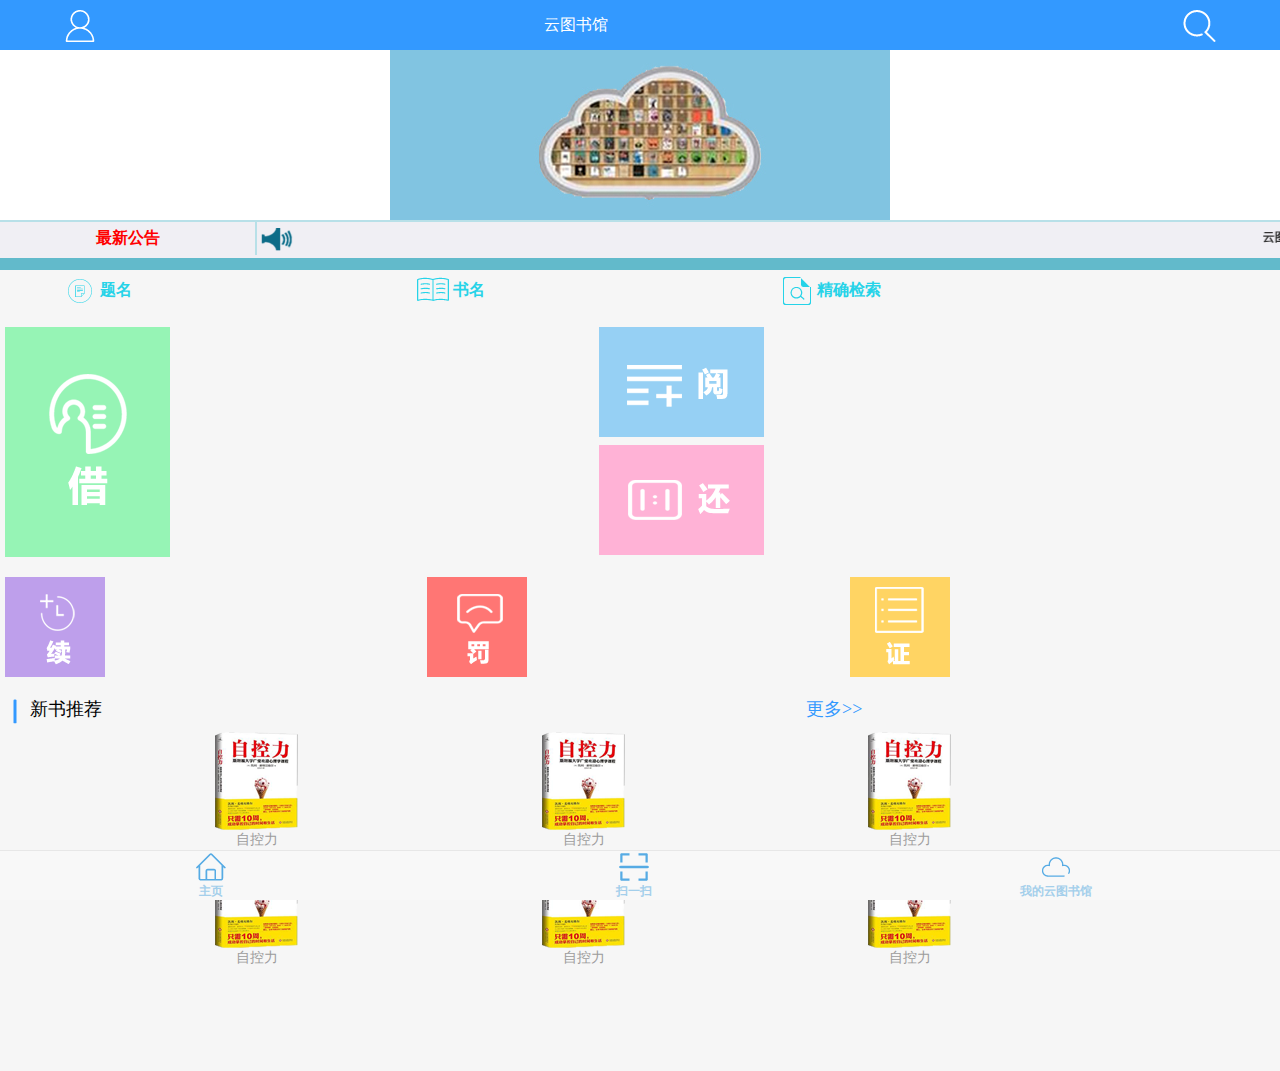
==== cloudlib_ios/html/index.html @ e253b2b5 "速度发生的" ====
<!DOCTYPE html PUBLIC "-//W3C//DTD XHTML 1.0 Transitional//EN" "http://www.w3.org/TR/xhtml1/DTD/xhtml1-transitional.dtd">
<html xmlns="http://www.w3.org/1999/xhtml">
<head>
<meta http-equiv="Content-Type" content="text/html; charset=utf-8" />
<meta http-equiv="X-UA-Compatible" content="IE=edge" />
<meta
			name="viewport"
			content="width=device-width,initial-scale=1" />
<title>index</title>
<meta name="description" content="jQuery切换图片">
<link  rel="stylesheet" href="bootstrap/css/bootstrap.min.css"/>
<link  rel="stylesheet" href="css/css.css"/>
<link rel="stylesheet" href="css/public.css" />
<link type="text/css" href="css/style.css" rel="stylesheet"/>
<script type="text/javascript" src="js/jquery-1.7.1.min.js"></script>
<script type="text/javascript" src="js/jquery.event.drag-1.5.min.js"></script>
<script type="text/javascript" src="js/jquery.touchSlider.js"></script>
<script type="text/javascript">
$(document).ready(function(){

	$(".main_visual").hover(function(){
		$("#btn_prev,#btn_next").fadeIn()
	},function(){
		$("#btn_prev,#btn_next").fadeOut()
	});
	
	$dragBln = false;
	
	$(".main_image").touchSlider({
		flexible : true,
		speed : 200,
		btn_prev : $("#btn_prev"),
		btn_next : $("#btn_next"),
		paging : $(".flicking_con a"),
		counter : function (e){
			$(".flicking_con a").removeClass("on").eq(e.current-1).addClass("on");
		}
	});
	
	$(".main_image").bind("mousedown", function() {
		$dragBln = false;
	});
	
	$(".main_image").bind("dragstart", function() {
		$dragBln = true;
	});
	
	$(".main_image a").click(function(){
		if($dragBln) {
			return false;
		}
	});
	
	timer = setInterval(function(){
		$("#btn_next").click();
	}, 5000);
	
	$(".main_visual").hover(function(){
		clearInterval(timer);
	},function(){
		timer = setInterval(function(){
			$("#btn_next").click();
		},5000);
	});
	
	$(".main_image").bind("touchstart",function(){
		clearInterval(timer);
	}).bind("touchend", function(){
		timer = setInterval(function(){
			$("#btn_next").click();
		}, 5000);
	});
	
});
</script>
</head>
<body class="keBody">
<header>
	
			<div class="set" ><img src="images/index/people.png" /></div>	
			<div class="serach">云图书馆
			</div>
			<div class="tubiao"><img src="images/index/search.png" /></div>			
</header>
<div class="kePublic">
<!--效果html开始-->
<div class="main_visual">
	<div class="flicking_con">
		<a href="#">1</a>
		<a href="#">2</a>
		<a href="#">3</a>			
	</div>
	<div class="main_image">
		<ul>
			<li><span class="img_1"></span></li>
			<li><span class="img_2"></span></li>
			<li><span class="img_3"></span></li>			
		</ul>
		<a href="javascript:;" id="btn_prev"></a>
		<a href="javascript:;" id="btn_next"></a>	
	</div>
</div>
<!--效果html结束-->
</div>
<div class="tab">
			<table
				width="100%"
				border="0">
				<tr>
					<td
						width="20%"
						class="gongga">
						<strong>最新公告</strong>
					</td>
					<td
						width="15%"
						class="gonggao">
						<img
							src="images/gonggao.png"
							width="40px;" />
					</td>
					<td
						width="65%"
						style="padding-top: 5px">
						<marquee
							direction="left"
							align="bottom"
							height="25"
							width="100%"
							onMouseOut="this.start()"
							onMouseOver="this.stop()"
							scrollamount="2"
							scrolldelay="1">
							<strong>云图书馆2.0正式上线啦</strong>
						</marquee>
					</td>
				</tr>
			</table>
</div>		
		<div class="sech"> 			
				 <ul  class="list_2">
					<li class="li2_1"><img src="images/index/title.png" />&nbsp;<strong>题名</strong></li>
					<li class="li2_2"><img src="images/index/bookname.png" />&nbsp;<strong>书名</strong></li>	
					<li class="li2_3"><img src="images/index/serach.png" />&nbsp;<strong>精确检索</strong></li>	
				</ul>
</div>	
			
		<div class="img_list"> 
			<div class="img_list_1">	
				  <div class="img_list_1_1">
					<div><img src="images/index/borrow.png" /></div>		
				  </div>
				  <div class="img_list_1_2">
				   	      <div class="img_list_1_2_1"><img src="images/index/read.png" /></div>
						  <div class="img_list_1_2_2"><img src="images/index/back.png" /></div>
				  </div>
		   </div>
		   <div class="img_list_2">
					<div class="image_1"><img src="images/index/xu.png" /></div>
					<div class="image_1"><img src="images/index/fa.png" /></div>
					<div class="image_1"><img src="images/index/zheng.png" /></div>
		   </div>
			  
		</div>

			
				
		<div class="newbook">
		   <div class="new_1"><img src="images/index/neew_1.png" /></div>
		    <div class="new_2">新书推荐</div>
			 <div class="new_3">更多>></div>
		</div>
		
		<div class="book_list">			
			  <div>
				<div class="td"><img src="images/index/book.png" /></div>
				<div class="td"><img src="images/index/book.png" /></div>
				<div class="td"> <img src="images/index/book.png" /></div>
			  </div>
			  <div>
				<div class="td">自控力</div>
				<div class="td">自控力</div>
				<div class="td">自控力</div>
			  </div>
			  <div>
				<div class="td"><img src="images/index/book.png" /></div>
				<div class="td"><img src="images/index/book.png" /></div>
				<div class="td"> <img src="images/index/book.png" /></div>
			  </div>
			  <div>
				<div class="td">自控力</div>
				<div class="td">自控力</div>
				<div class="td">自控力</div>
			  </div>
		</div>
<div class="navbar navbar-default navbar-fixed-bottom" role="navigation">         
			<div class="serach_2"> 			
				 <ul  class="list">
					<li class="li_1"><img src="images/index/index.png"/><br/><strong>主页</strong></li>
					<li class="li_2"><img src="images/index/scan.png" /><br/><strong>扫一扫</strong></li>	
					<li class="li_3"><img src="images/index/cloud.png" /><br/><strong>我的云图书馆</strong></li>	
				</ul>
			</div>			
</div>
</body>
</html>
---- cloudlib_ios/html/css/css.css ----
body{
	background:#f6f6f6;
	padding-bottom:65px;
}
/*header*/
header{
	position:fixed;
	background:#3399ff;	
	color:#FFF;
	height:50px;
	line-height:50px;
	text-align:center;
	width:100%;
	font-size:16px;
	z-index:100;
}
header a:link{
	display:block;
	width:50px;
	height:50px;
	line-height:50px;
	text-align:center;
	color:#FFF;
	font-size:14px;
	position:absolute;
	top:0px;
	left:0px;
	text-decoration:none;
}
header a:hover,header a:visited{
	color:#FFF;
}
header a:active{
	opacity:0.5;
}

header a.oth:link{
	display:block;
	width:80px;
	height:30px;
	line-height:30px;
	text-align:center;
	background:#006091;
	border-radius:3px;
	color:#6bc0ea;
	font-size:12px;
	position:absolute;
	top:10px;
	left:10px;
	text-decoration:none;
}

/*navbar*/
.navbar ul{
	width:100%;
	margin:0px;
}
.navbar li{
	width:33%;
	text-align:center;
	float:left;
	color:#a4cfeb;
}
.navbar li a{
	padding-left:0px;
	padding-right:0px;
}
.navbar-default .navbar-nav li a{
	color:#000;
}
.navbar-default .navbar-nav li a:hover,
.navbar-default .navbar-nav li.active a,
.navbar-default .navbar-nav li.active a:hover{
	background:none;
	color:#0090ff;
}


/*class img list*/
.class-img-list{
	padding-top:30px;
}

.class-img-list_2{
	padding-top:20px;
}
.class-img-list_4{
padding-top:50px;
}
.class-img-list img{
	width:100%;
	margin-top:20px;
}

/*class list*/
.class-list{
	padding:0px 5px;
	padding-top:50px;
}
.class-list dt{
	line-height:40px;
	clear:both;
}
.class-list dt span{
	float:left;
	display:block;
	width:6px;
	height:6px;
	border-radius:3px;
	background:#000;
	margin:16px 5px 0px 5px;
}
.class-list dd{
	text-align:center;
	line-height:30px;
	margin-bottom:10px;
	padding:0px 5px
}
.class-list dd a{
	display:block;
	background:#FFF;
	color:#000;
}
.class-list dd a:hover{
	text-decoration:none;
}
.class-list img{
	width:90%;
	margin:0px auto;
}
.set{
float:left;
width:15%;
padding-left:5%;
margin-top:10px;
}
.serach{
float:left;
width:60%;
text-align:center;
}
.serach_2{
float:left;
width:100%;
text-align:center;
}
.tubiao{
float:left;
width:20%;
text-align:right;
margin-top:10px;
}
.bottom{
height:50px;
width:100%;
margin:0 auto;
}
.rowe{
width:100%;
height:200px;
margin:0 auto;

}
.col{
float:left;
width:33%;
padding-left:1%;
}
.tab{
width:100%;
height:50px;
border-top:2px solid #b8e0e8;
background-color:#f0eff4;
border-bottom: 12px solid #62bacb;
margin:0px;
padding:0px;
float:left;

}
.gongga{
 color:#FF0000;
 font-size:16px;
 text-align:center;
 vertical-align:middle;
}
.gonggao{
 border-left:2px solid #b8e0e8;
}
---- cloudlib_ios/html/css/public.css ----
*{
margin:0 auto;
}
.top{
width:100%;
height:40px;
background-color:#3399FF;
font-family:DFKai-SB;
}

.sech{
float:left;
width:100%;
}
.list_2{
float:left;
width:100%;
padding-left:5%;
padding-top:5px;
color:#26d3e8;
font-size:16px;
}
.li2_1{
float:left;
width:29%;
}
.li2_2{
float:left;
width:29%;
}
.li2_3{
float:left;
width:31%;
padding-left:1%;
}

.new_1{
float:left;
padding-top:20px;
}
.new_2{
font-family:"迷你简蝶语";
color:#000000;
float:left;
font-size:18px;
padding-top:20px;
}
.new_3{
font-family:"微软雅黑语";
color:#3399ff;
font-size:18px;
padding-left:55%;
padding-top:20px;
float:left;
}
.book_list{
width:90%;
padding-left:5%;
padding-top:10px;
float:left;
height:350px;
}
.td{
width:30%;
float:left;
text-align:center;
color:#9d9c9c;
font-size:14px;
font-family:"微软雅黑语";
}
.img_list_1{
float:left;
width:100%;
padding-top:20px;
}
.img_list_2{
float:left;
width:100%;
padding-top:20px;
}
.img_list_1_1{
float:left;
width:45%;
padding-left:5px;
}
.img_list_1_2{
float:left;
width:44%;
margin-left:10px;

}
.image_1{
float:left;
width:33%;
padding-left:5px;

}
.img_list_1_2_1{
padding-left:13px;
}
.img_list_1_2_2{
padding-top:8px;
padding-left:13px;
}
---- cloudlib_ios/html/css/style.css ----
@charset "utf-8";
/*科e互联特效基本框架CSS*/
body, ul, dl, dd, dt, ol, li, p, h1, h2, h3, h4, h5, h6, textarea, form, select, fieldset, table, td, div, input {margin:0;padding:0;-webkit-text-size-adjust: none}
h1, h2, h3, h4, h5, h6{font-size:12px;font-weight:normal}
body>div{margin:0 auto}
div {text-align:left}
a img {border:0}
body { color: #333; text-align: center; font: 12px "宋体"; }
ul, ol, li {list-style-type:none;vertical-align:0}
a {outline-style:none;color:#535353;text-decoration:none}
a:hover { color: #D40000; text-decoration: none}
.clear{height:0; overflow:hidden; clear:both}
.button {display: inline-block;zoom: 1; *display: inline;vertical-align: baseline;margin: 0 2px;outline: none;cursor: pointer;text-align: center;text-decoration: none;font: 14px/100% Arial, Helvetica, sans-serif;padding:0.25em 0.6em 0.3em;text-shadow: 0 1px 1px rgba(0,0,0,.3);-webkit-border-radius: .5em; -moz-border-radius: .5em;border-radius: .5em;-webkit-box-shadow: 0 1px 2px rgba(0,0,0,.2);-moz-box-shadow: 0 1px 2px rgba(0,0,0,.2);box-shadow: 0 1px 2px rgba(0,0,0,.2);
}
.red {color: #faddde;border: solid 1px #980c10;background: #d81b21;background: -webkit-gradient(linear, left top, left bottom, from(#ed1c24), to(#A51715));background: -moz-linear-gradient(top,  #ed1c24,  #A51715);filter:  progid:DXImageTransform.Microsoft.gradient(startColorstr='#ed1c24', endColorstr='#aa1317');
}
.red:hover { background: #b61318; background: -webkit-gradient(linear, left top, left bottom, from(#c9151b), to(#a11115)); background: -moz-linear-gradient(top,  #c9151b,  #a11115); filter:  progid:DXImageTransform.Microsoft.gradient(startColorstr='#c9151b', endColorstr='#a11115'); color:#fff;}
.red:active {color: #de898c;background: -webkit-gradient(linear, left top, left bottom, from(#aa1317), to(#ed1c24));background: -moz-linear-gradient(top,  #aa1317,  #ed1c24);filter:  progid:DXImageTransform.Microsoft.gradient(startColorstr='#aa1317', endColorstr='#ed1c24');}
.cor_bs,.cor_bs:hover{color:#ffffff;}
.keBody{}
.keTitle{height:100px; line-height:100px; font-size:30px; font-family:'微软雅黑'; color:#FFF; text-align:center; background:url(../images/index/bodyBg3.jpg) repeat-x bottom left; font-weight:normal}
.kePublic{background:#FFF; padding:0px;}
.keBottom{color:#FFF; padding-top:25px; line-height:28px; text-align:center; font-family:'微软雅黑'; background:url(../images/index/bodyBg2.jpg) repeat-x top left; padding-bottom:25px}
.keTxtP{font-size:16px; color:#ffffff;}
.keUrl{color:#FFF; font-size:30px;}
.keUrl:hover{ text-decoration: underline; color: #FFF; }
.mKeBanner,.mKeBanner div{text-align:center;}
/*科e互联特效基本框架CSS结束，应用特效时，以上样式可删除*/
.main_visual{height:220px;border-top:1px solid #d7d7d7;overflow:hidden;position:relative; padding-top:30px;}
.main_image{height:220px;overflow:hidden;position:relative;}
.main_image ul{width:9999px;height:220px;overflow:hidden;position:absolute;top:0;left:0}
.main_image li{float:left;width:100%;height:220px;}
.main_image li span{display:block;width:100%;height:220px}
.main_image li a{display:block;width:100%;height:220px}
.main_image li .img_1{background:url('../images/index/46.jpg') center top no-repeat}
.main_image li .img_2{background:url('../images/index/46_2.jpg') center top no-repeat}
.main_image li .img_3{background:url('../images/index/46_3.jpg') center top no-repeat}
div.flicking_con{position:absolute;top:360px;left:50%;z-index:999;width:300px;height:21px;margin:0 0 0 -50px;}
div.flicking_con a{float:left;width:21px;height:21px;margin:0;padding:0;background:url('../images/index/btn_main_img.png') 0 0 no-repeat;display:block;text-indent:-1000px}
div.flicking_con a.on{background-position:0 -21px}
#btn_prev,#btn_next{z-index:11111;position:absolute;display:block;width:73px!important;height:74px!important;top:50%;margin-top:-37px;display:none;}
#btn_prev{background:url(../images/index/hover_left.png) no-repeat left top;left:100px;}
#btn_next{background:url(../images/index/hover_right.png) no-repeat right top;right:100px;}/* CSS Document */
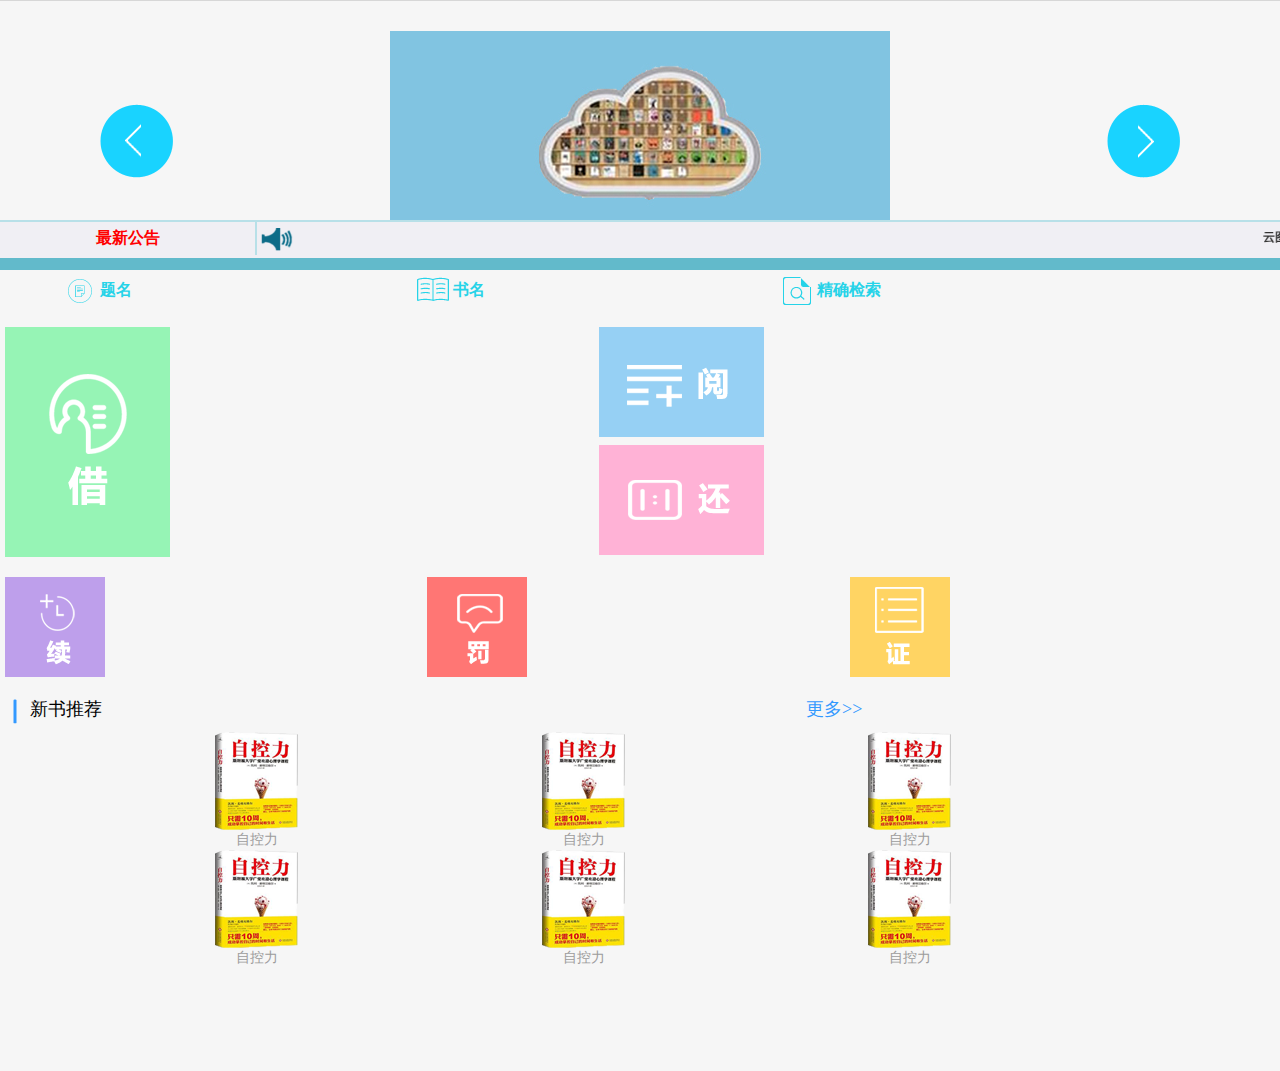
==== commit c6d8ef20: "登入页面跳转ok" ====
--- a/cloudlib_ios/html/index.html
+++ b/cloudlib_ios/html/index.html
@@ -75,14 +75,15 @@
 </script>
 </head>
 <body class="keBody">
-<header>
+    
+<!--header>
 	
 			<div class="set" ><img src="images/index/people.png" /></div>	
 			<div class="serach">云图书馆
 			</div>
 			<div class="tubiao"><img src="images/index/search.png" /></div>			
 </header>
-<div class="kePublic">
+<div class="kePublic"-->
 <!--效果html开始-->
 <div class="main_visual">
 	<div class="flicking_con">
@@ -193,14 +194,14 @@
 				<div class="td">自控力</div>
 			  </div>
 		</div>
-<div class="navbar navbar-default navbar-fixed-bottom" role="navigation">         
-			<div class="serach_2"> 			
+            <!--div class="navbar navbar-default navbar-fixed-bottom" role="navigation">
+			<div class="serach_2">
 				 <ul  class="list">
 					<li class="li_1"><img src="images/index/index.png"/><br/><strong>主页</strong></li>
 					<li class="li_2"><img src="images/index/scan.png" /><br/><strong>扫一扫</strong></li>	
 					<li class="li_3"><img src="images/index/cloud.png" /><br/><strong>我的云图书馆</strong></li>	
 				</ul>
-			</div>			
+			</div-->
 </div>
 </body>
 </html>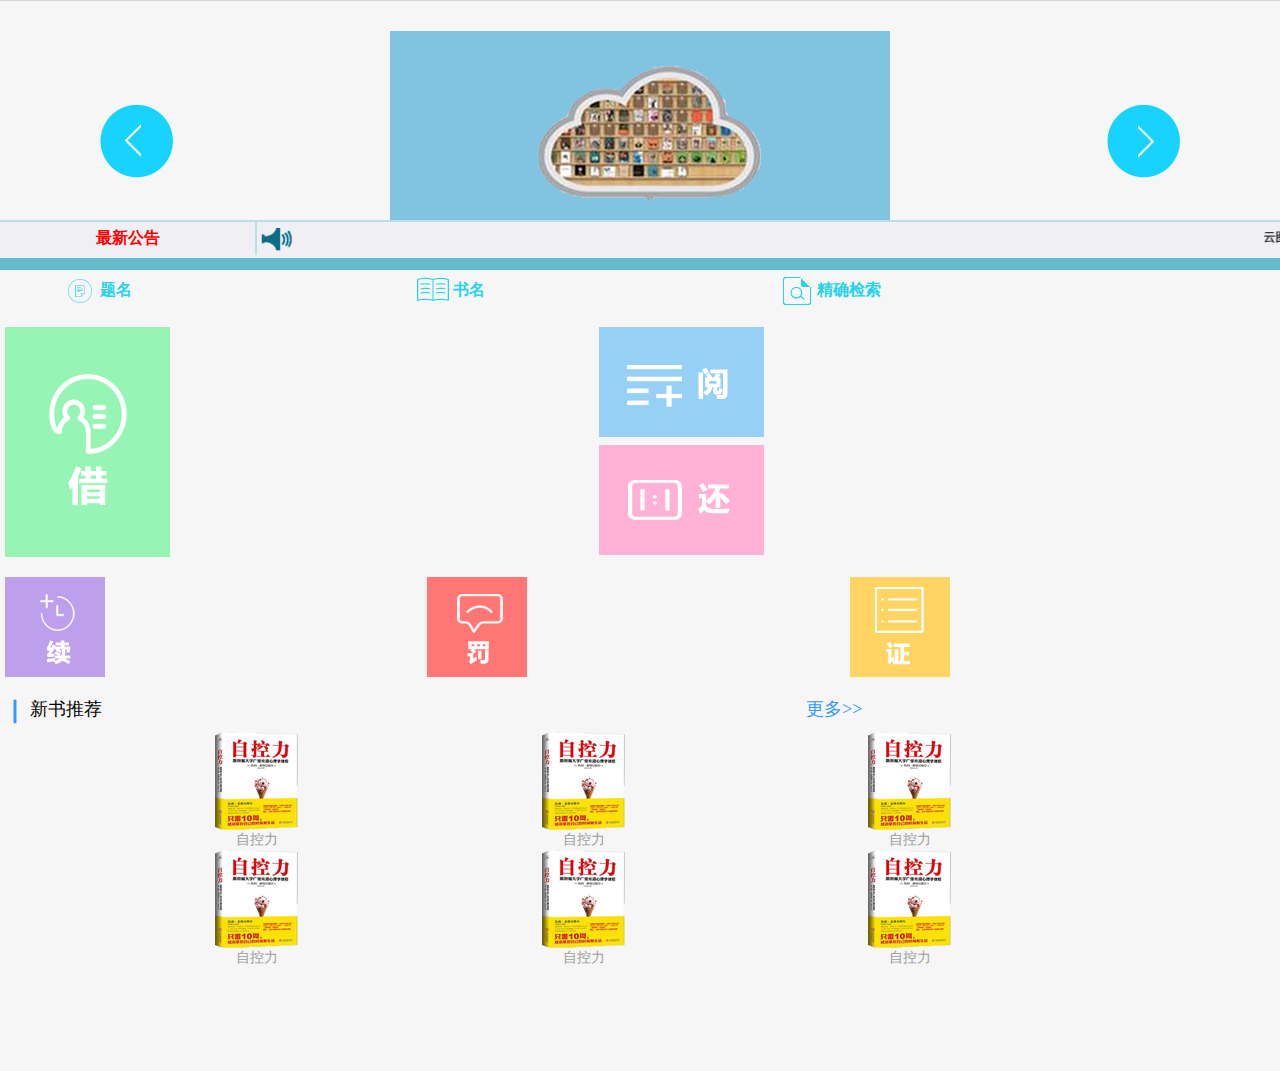
==== commit b402ad3b: "rgergvergvet" ====
--- a/cloudlib_ios/html/index.html
+++ b/cloudlib_ios/html/index.html
@@ -72,18 +72,15 @@
 	});
 	
 });
+
+  
+  function send(message){
+      alert(message);
+  }
 </script>
 </head>
 <body class="keBody">
-    
-<!--header>
-	
-			<div class="set" ><img src="images/index/people.png" /></div>	
-			<div class="serach">云图书馆
-			</div>
-			<div class="tubiao"><img src="images/index/search.png" /></div>			
-</header>
-<div class="kePublic"-->
+
 <!--效果html开始-->
 <div class="main_visual">
 	<div class="flicking_con">
@@ -149,7 +146,7 @@
 		<div class="img_list"> 
 			<div class="img_list_1">	
 				  <div class="img_list_1_1">
-					<div><img src="images/index/borrow.png" /></div>		
+					<div><a href="/lend/borrow.html"><img src="images/index/borrow.png" /></a></div>
 				  </div>
 				  <div class="img_list_1_2">
 				   	      <div class="img_list_1_2_1"><img src="images/index/read.png" /></div>
@@ -194,14 +191,6 @@
 				<div class="td">自控力</div>
 			  </div>
 		</div>
-            <!--div class="navbar navbar-default navbar-fixed-bottom" role="navigation">
-			<div class="serach_2">
-				 <ul  class="list">
-					<li class="li_1"><img src="images/index/index.png"/><br/><strong>主页</strong></li>
-					<li class="li_2"><img src="images/index/scan.png" /><br/><strong>扫一扫</strong></li>	
-					<li class="li_3"><img src="images/index/cloud.png" /><br/><strong>我的云图书馆</strong></li>	
-				</ul>
-			</div-->
 </div>
 </body>
 </html>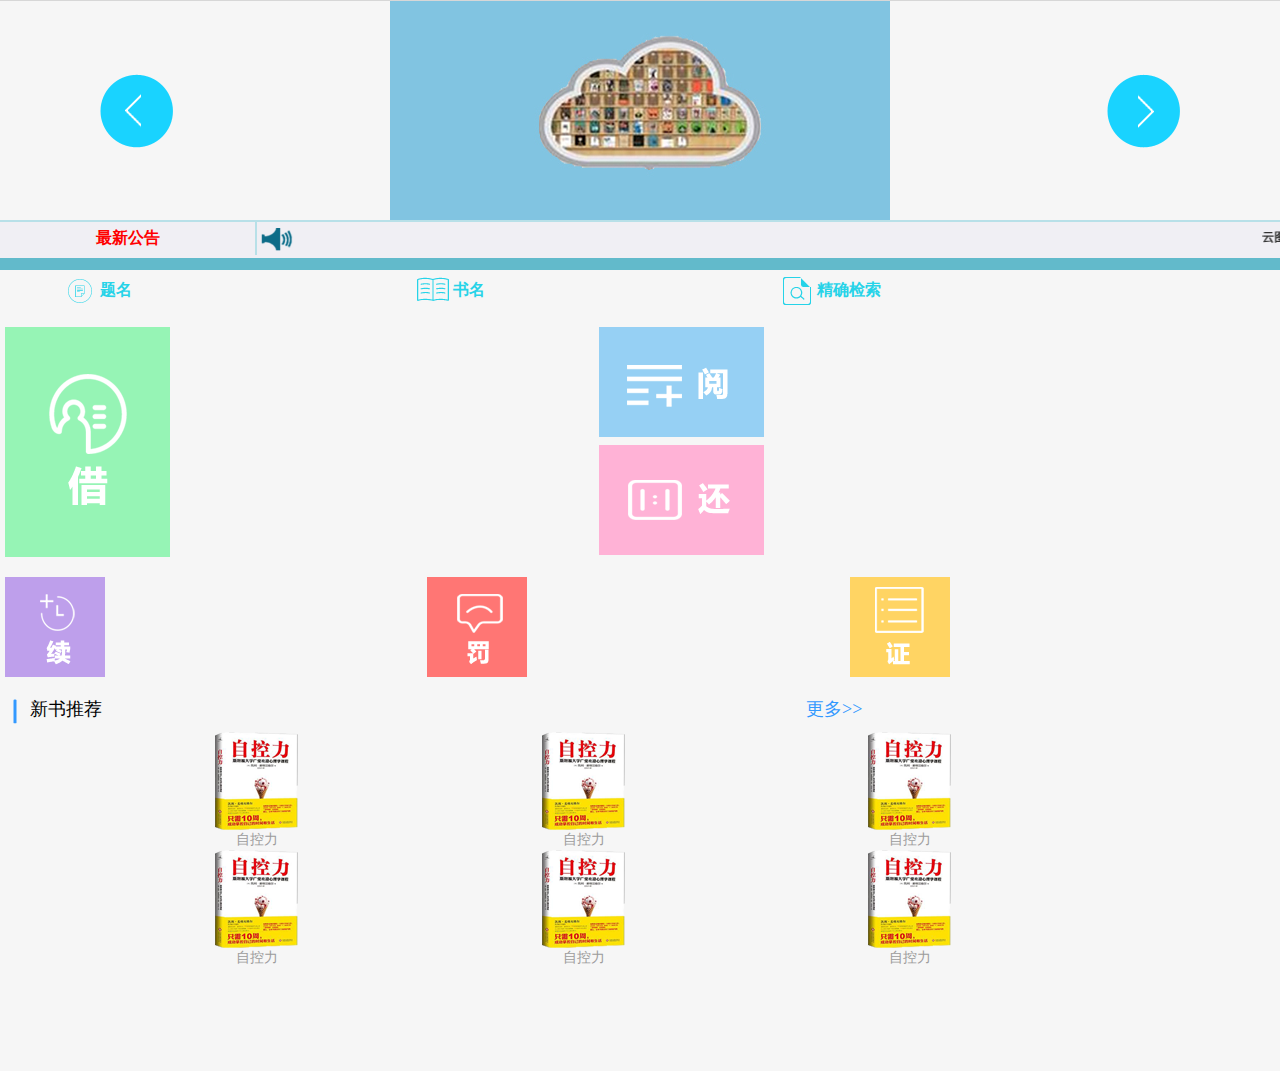
==== commit 3d2af27d: "oc > js   js > oc 调用ok" ====
--- a/cloudlib_ios/html/index.html
+++ b/cloudlib_ios/html/index.html
@@ -77,6 +77,12 @@
   function send(message){
       alert(message);
   }
+function btnClick()
+{
+    bdgt("hello world");
+
+}
+
 </script>
 </head>
 <body class="keBody">
@@ -84,9 +90,9 @@
 <!--效果html开始-->
 <div class="main_visual">
 	<div class="flicking_con">
-		<a href="#">1</a>
-		<a href="#">2</a>
-		<a href="#">3</a>			
+		<a href="btnClick();">1</a>
+		<a href="btnClick();">2</a>
+		<a href="btnClick();">3</a>			
 	</div>
 	<div class="main_image">
 		<ul>
@@ -137,7 +143,7 @@
 </div>		
 		<div class="sech"> 			
 				 <ul  class="list_2">
-					<li class="li2_1"><img src="images/index/title.png" />&nbsp;<strong>题名</strong></li>
+					<li class="li2_1" onclick="btnClick();"><img src="images/index/title.png" />&nbsp;<strong>题名</strong></li>
 					<li class="li2_2"><img src="images/index/bookname.png" />&nbsp;<strong>书名</strong></li>	
 					<li class="li2_3"><img src="images/index/serach.png" />&nbsp;<strong>精确检索</strong></li>	
 				</ul>
@@ -146,7 +152,7 @@
 		<div class="img_list"> 
 			<div class="img_list_1">	
 				  <div class="img_list_1_1">
-					<div><a href="/lend/borrow.html"><img src="images/index/borrow.png" /></a></div>
+					<div><img src="images/index/borrow.png" /></div>		
 				  </div>
 				  <div class="img_list_1_2">
 				   	      <div class="img_list_1_2_1"><img src="images/index/read.png" /></div>
--- a/cloudlib_ios/html/css/style.css
+++ b/cloudlib_ios/html/css/style.css
@@ -26,7 +26,7 @@
 .keUrl:hover{ text-decoration: underline; color: #FFF; }
 .mKeBanner,.mKeBanner div{text-align:center;}
 /*科e互联特效基本框架CSS结束，应用特效时，以上样式可删除*/
-.main_visual{height:220px;border-top:1px solid #d7d7d7;overflow:hidden;position:relative; padding-top:30px;}
+.main_visual{height:220px;border-top:1px solid #d7d7d7;overflow:hidden;position:relative;}
 .main_image{height:220px;overflow:hidden;position:relative;}
 .main_image ul{width:9999px;height:220px;overflow:hidden;position:absolute;top:0;left:0}
 .main_image li{float:left;width:100%;height:220px;}
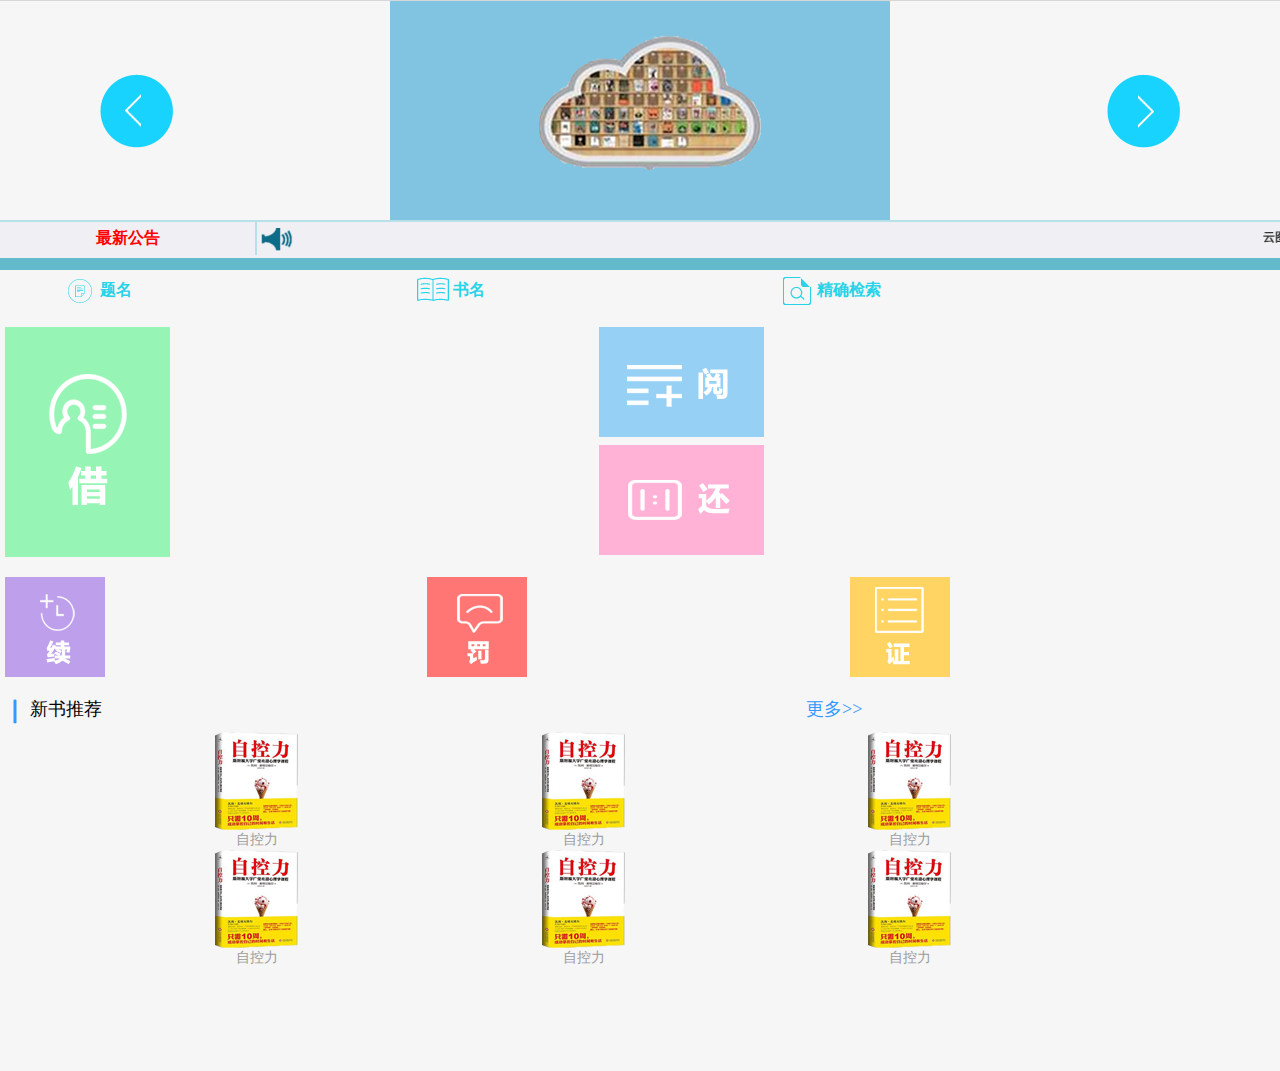
==== commit 6b6c6220: "Merge remote-tracking branch 'origin/master'" ====
--- a/cloudlib_ios/html/index.html
+++ b/cloudlib_ios/html/index.html
@@ -152,7 +152,7 @@
 		<div class="img_list"> 
 			<div class="img_list_1">	
 				  <div class="img_list_1_1">
-					<div><img src="images/index/borrow.png" /></div>		
+					<div><a href="/lend/borrow.html"><img src="images/index/borrow.png" /></a></div>
 				  </div>
 				  <div class="img_list_1_2">
 				   	      <div class="img_list_1_2_1"><img src="images/index/read.png" /></div>
